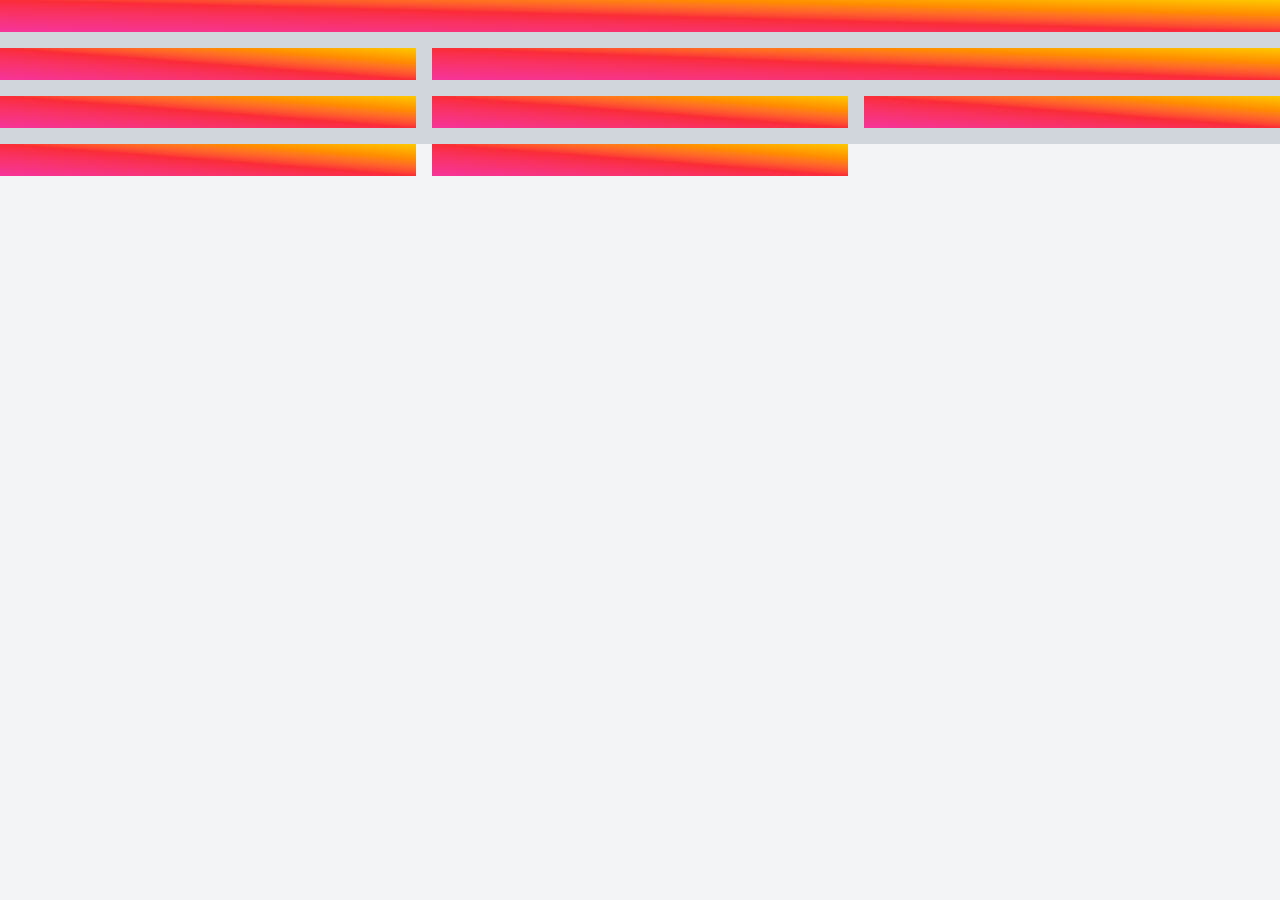
==== index.html @ cf245be6 "atualizando o repositorio para as aulas 7 e 8 XD usando as ferramentas de grid e flexbox" ====
<html lang="en">
<head>
    <meta charset="UTF-8">
    <meta name="viewport" content="width=device-width, initial-scale=1.0">
    <title>curso</title>
    <link rel="stylesheet" href="tailwind.css">
</head>

  <body class="bg-gray-100"> 
    <div class="grid grid-cols-3 gap-4 bg-gray-300 h-36">
 <div class="col-span-3 p-4 text-white bg-gradient-to-bl from-yellow-400 via-red-500 to-pink-500"></div>
 <div class="p-4 text-white bg-gradient-to-bl from-yellow-400 via-red-500 to-pink-500"></div>
 <div class="col-span-2 text-white bg-gradient-to-bl from-yellow-400 via-red-500 to-pink-500"></div>
 <div class="p-4 text-white bg-gradient-to-bl from-yellow-400 via-red-500 to-pink-500"></div>
 <div class="p-4 text-white bg-gradient-to-bl from-yellow-400 via-red-500 to-pink-500"></div>
 <div class="p-4 text-white bg-gradient-to-bl from-yellow-400 via-red-500 to-pink-500"></div>
 <div class="col-span-1 text-white bg-gradient-to-bl from-yellow-400 via-red-500 to-pink-500"></div>
 <div class="p-4 text-white bg-gradient-to-bl from-yellow-400 via-red-500 to-pink-500"></div>
</div>

</body>

</html>
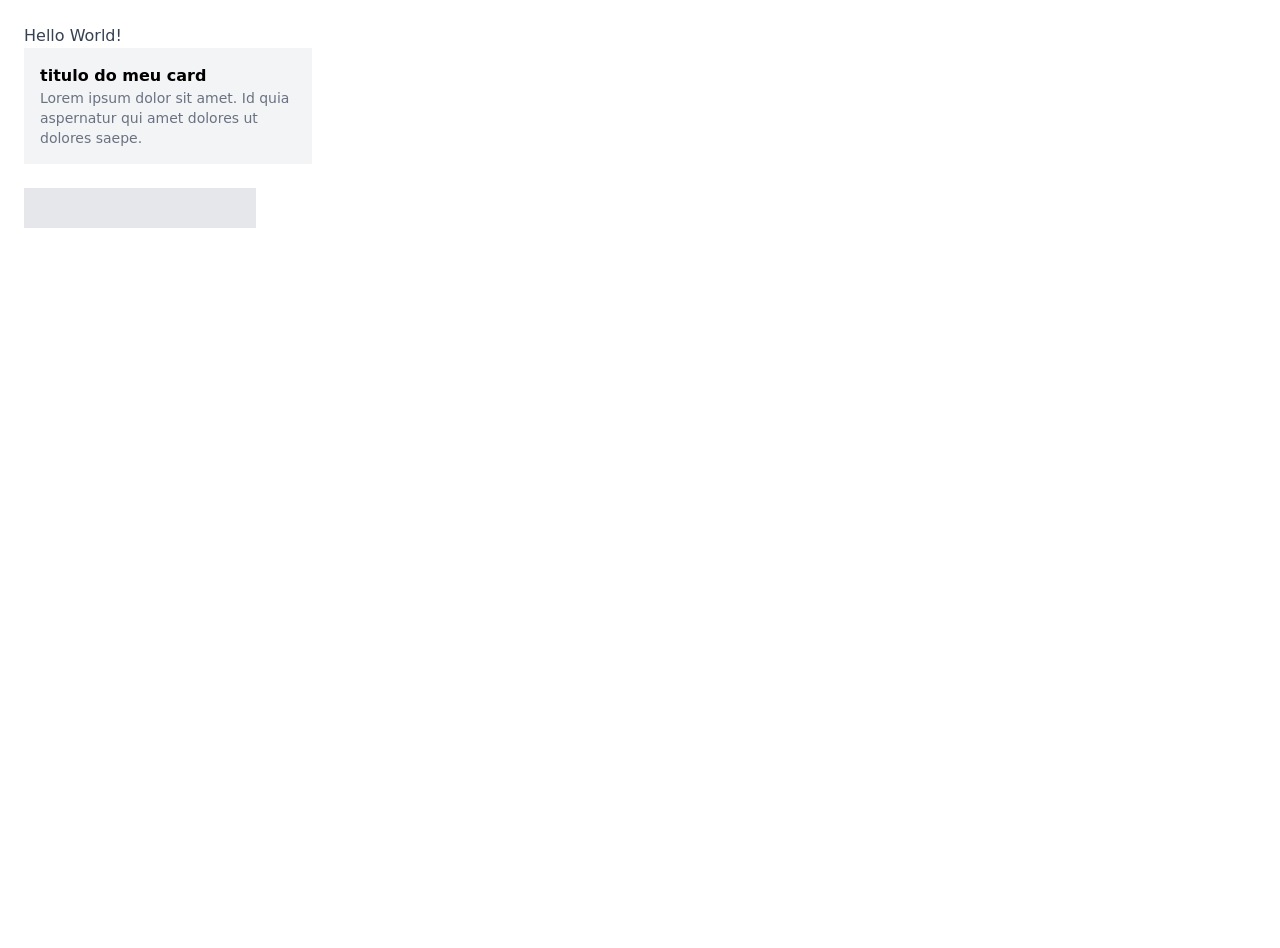
==== commit bcbff0d4: "Atualizando os arquivos para as aulas 9 e 10 XD" ====
--- a/index.html
+++ b/index.html
@@ -6,17 +6,20 @@
     <link rel="stylesheet" href="tailwind.css">
 </head>
 
-  <body class="bg-gray-100"> 
-    <div class="grid grid-cols-3 gap-4 bg-gray-300 h-36">
- <div class="col-span-3 p-4 text-white bg-gradient-to-bl from-yellow-400 via-red-500 to-pink-500"></div>
- <div class="p-4 text-white bg-gradient-to-bl from-yellow-400 via-red-500 to-pink-500"></div>
- <div class="col-span-2 text-white bg-gradient-to-bl from-yellow-400 via-red-500 to-pink-500"></div>
- <div class="p-4 text-white bg-gradient-to-bl from-yellow-400 via-red-500 to-pink-500"></div>
- <div class="p-4 text-white bg-gradient-to-bl from-yellow-400 via-red-500 to-pink-500"></div>
- <div class="p-4 text-white bg-gradient-to-bl from-yellow-400 via-red-500 to-pink-500"></div>
- <div class="col-span-1 text-white bg-gradient-to-bl from-yellow-400 via-red-500 to-pink-500"></div>
- <div class="p-4 text-white bg-gradient-to-bl from-yellow-400 via-red-500 to-pink-500"></div>
+  <body class="bg-gray100 m-6 h-screen"> 
+<h1 class="text-gray-700 hover:text-blue-700 hover:underline">
+  Hello World!
+</h1>
+
+<div class="group w-72 bg-gray-100 p-4">
+<h4 class="font-bold group-hover:text-blue-300">titulo do meu card</h4>
+<p class="text-gray-500 text-sm group-hover:text-gray-300">Lorem ipsum dolor sit amet. Id quia aspernatur qui amet dolores ut dolores saepe.</p>
 </div>
+
+<br>
+
+<input type="text"
+ class="bg-gray-200 hover:bg-gray-300 px-4 py-2 focus:text-blue-300">
 
 </body>
 
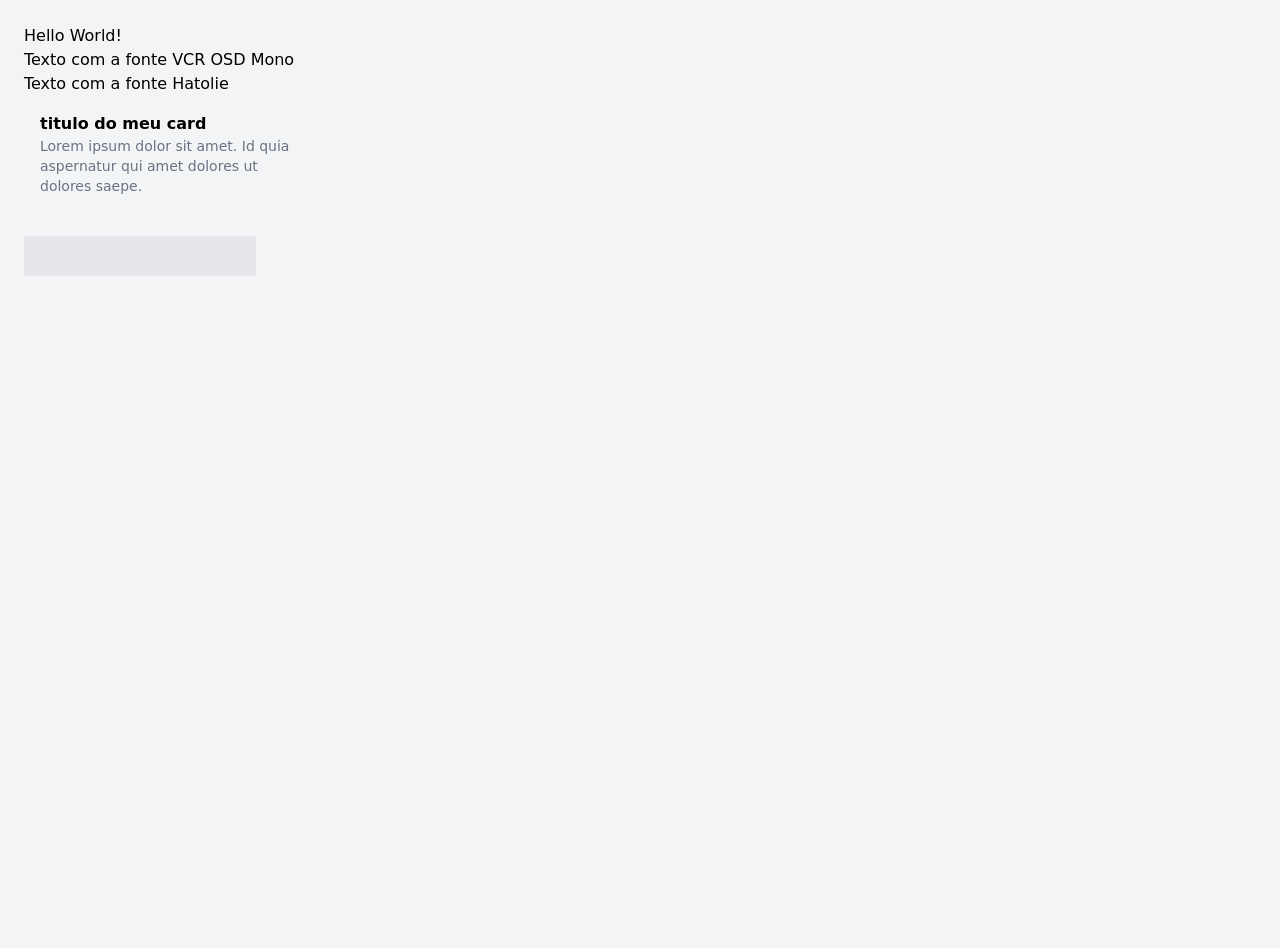
==== commit 2a45e2d9: "commit das aulas 11 e 12 XD adicionando um arquivo .js para poder personalizar o tailwind. adiciona" ====
--- a/index.html
+++ b/index.html
@@ -1,4 +1,4 @@
-<html lang="en">
+<html lang="en" class="dark">
 <head>
     <meta charset="UTF-8">
     <meta name="viewport" content="width=device-width, initial-scale=1.0">
@@ -6,10 +6,13 @@
     <link rel="stylesheet" href="tailwind.css">
 </head>
 
-  <body class="bg-gray100 m-6 h-screen"> 
-<h1 class="text-gray-700 hover:text-blue-700 hover:underline">
+  <body class="bg-gray-100 dark:bg-gray-800 m-6 h-screen"> 
+<h1 class="font-vcr text-black hover:text-blue-700 hover:underline dark:text-gray-300">
   Hello World!
 </h1>
+
+<p class="font-vcr text-xl text-black dark:text-gray-300">Texto com a fonte VCR OSD Mono</p>
+<p class="font-Hatolie text-4xl text-black dark:text-gray-300">Texto com a fonte Hatolie</p>
 
 <div class="group w-72 bg-gray-100 p-4">
 <h4 class="font-bold group-hover:text-blue-300">titulo do meu card</h4>
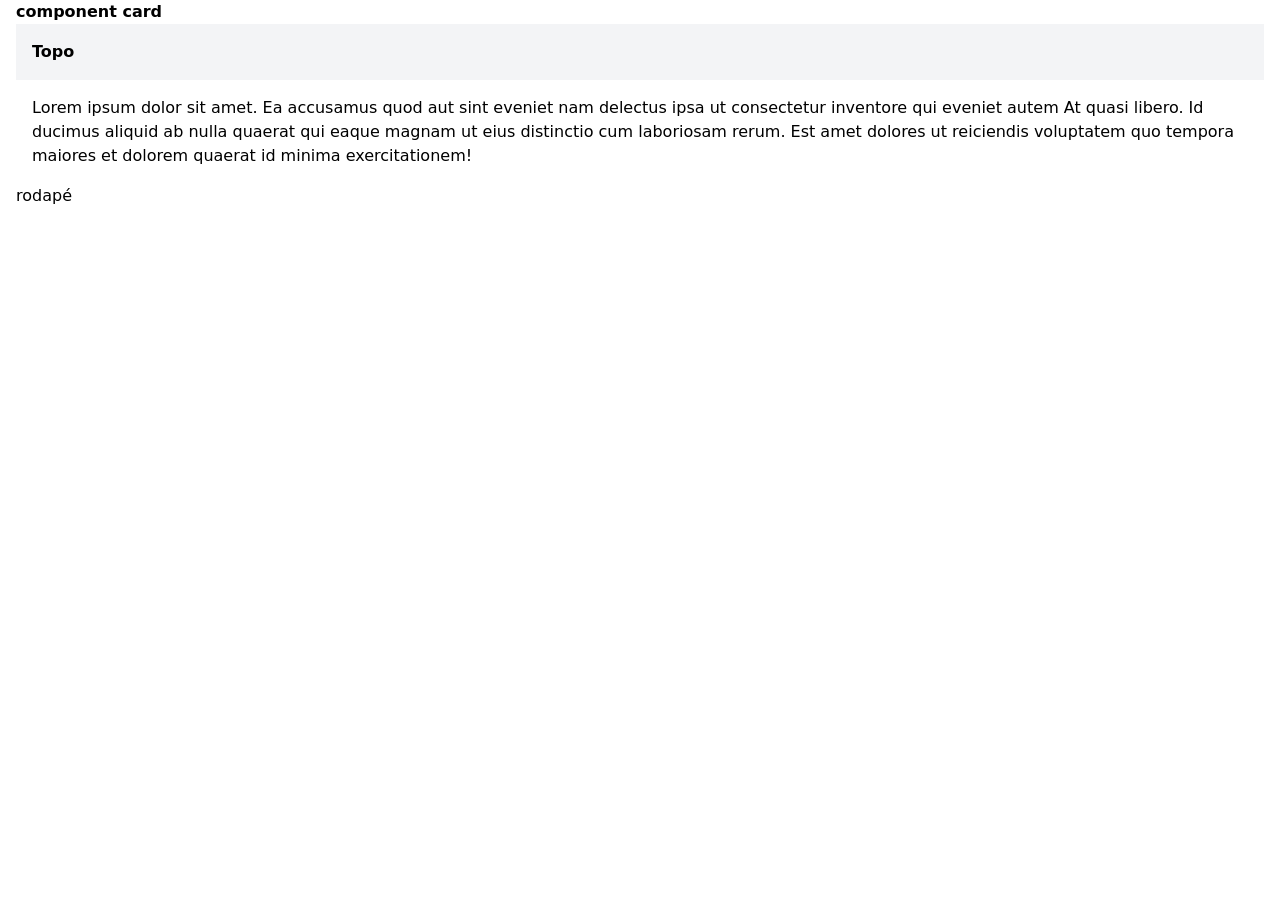
==== commit 8e3c54d8: "Aulas 13 e 14 XD Criando um novo arquivo .css para pode criar classes customizaveis no tailwind.css" ====
--- a/index.html
+++ b/index.html
@@ -6,24 +6,25 @@
     <link rel="stylesheet" href="tailwind.css">
 </head>
 
-  <body class="bg-gray-100 dark:bg-gray-800 m-6 h-screen"> 
-<h1 class="font-vcr text-black hover:text-blue-700 hover:underline dark:text-gray-300">
-  Hello World!
-</h1>
+  <body class="bg-gray-50 dark:bg-gray-800"> 
+      <div class="container mx-auto px-4 py-8">
+    <h6 class="dark:text-gray-50 font-vcr font-bold mb-2">component card</h6>
 
-<p class="font-vcr text-xl text-black dark:text-gray-300">Texto com a fonte VCR OSD Mono</p>
-<p class="font-Hatolie text-4xl text-black dark:text-gray-300">Texto com a fonte Hatolie</p>
+    <div class="font-vcr bg-white dark:bg-gray-700 rounded-lg shadow-md overflow-hidden">
+      <div class="w-full bg-gray-100 dark:bg-gray-900 p-4 border-b border-gray-100 dark:border-gray-500">
+        <h4 class="font-vcr font-bold dark:text-gray-50">Topo</h4>
 
-<div class="group w-72 bg-gray-100 p-4">
-<h4 class="font-bold group-hover:text-blue-300">titulo do meu card</h4>
-<p class="text-gray-500 text-sm group-hover:text-gray-300">Lorem ipsum dolor sit amet. Id quia aspernatur qui amet dolores ut dolores saepe.</p>
-</div>
+      </div>
 
-<br>
+      <div class="p-4 dark:text-gray-50">
+        Lorem ipsum dolor sit amet. Ea accusamus quod aut sint eveniet nam delectus ipsa ut consectetur inventore qui eveniet autem At quasi libero. Id ducimus aliquid ab nulla quaerat qui eaque magnam ut eius distinctio cum laboriosam rerum. Est amet dolores ut reiciendis voluptatem quo tempora maiores et dolorem quaerat id minima exercitationem!
+      </div>
 
-<input type="text"
- class="bg-gray-200 hover:bg-gray-300 px-4 py-2 focus:text-blue-300">
-
+      <div class="dark:text-gray-50 w-full bg-gray-50 dark:bg-gray-900 p-3 border-t border-gray-100 dark:border-gray-500">
+      rodapé
+    </div>
+  
+  </div>
 </body>
 
 </html> 
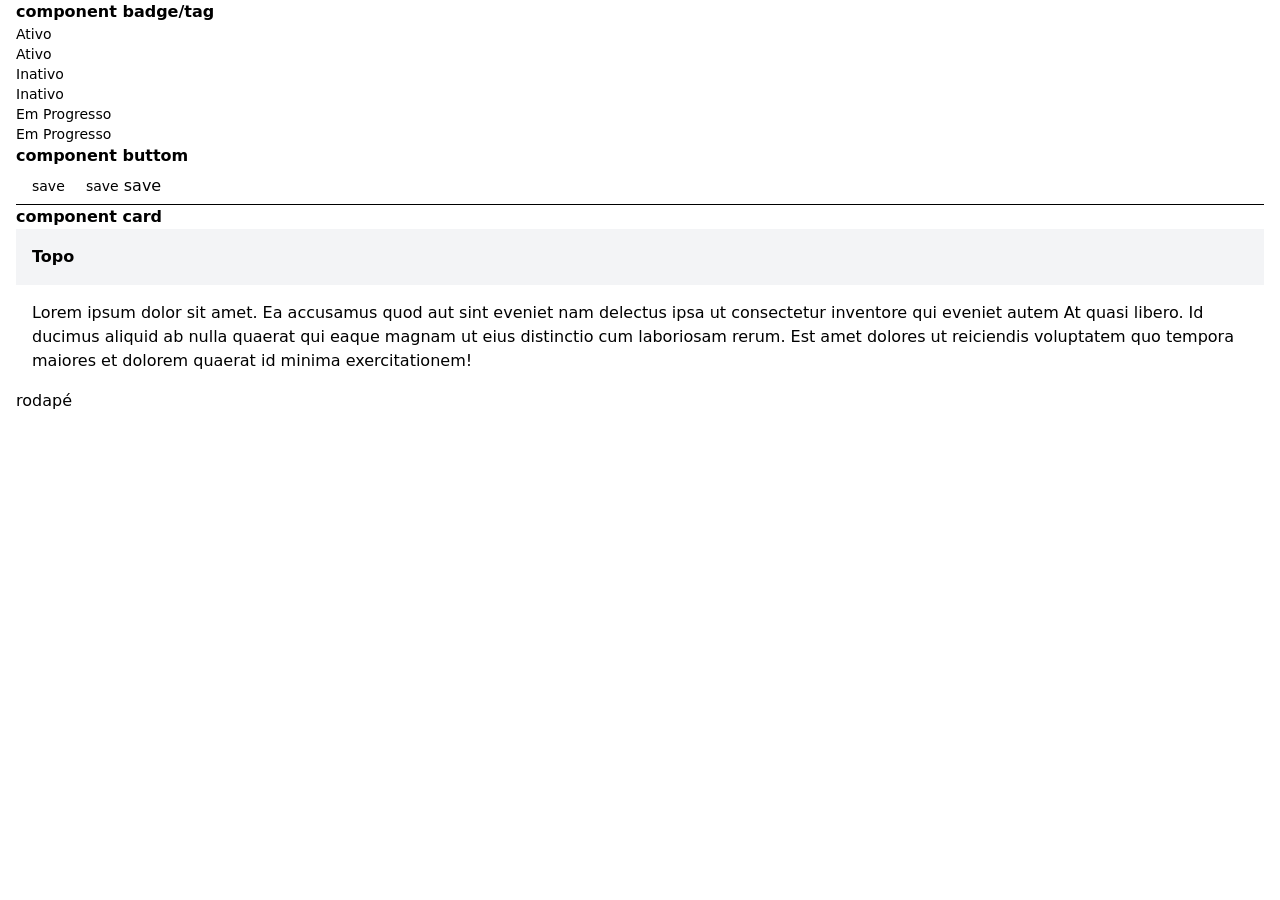
==== commit e0eb7808: "atualizando para as aulas 15 e 16 XD Adicionando component badge e component buttom XD" ====
--- a/index.html
+++ b/index.html
@@ -1,4 +1,4 @@
-<html lang="en" class="dark">
+<html lang="en" class="">
 <head>
     <meta charset="UTF-8">
     <meta name="viewport" content="width=device-width, initial-scale=1.0">
@@ -7,8 +7,67 @@
 </head>
 
   <body class="bg-gray-50 dark:bg-gray-800"> 
-      <div class="container mx-auto px-4 py-8">
+      <div class="container mx-auto px-4 py-8 space-y-8">
+
+        <div>
+          
+          <h6 class="dark:text-gray-50 font-vcr font-bold mb-2">component badge/tag</h6>
+
+          <div class="mb-2">
+          <div class="font-vcr inline-flex item-center text-sm bg-green-100 px-1.5 py-0.5 rounded-md text-green-800 font-medium">
+            Ativo
+          </div>
+
+          <div class="font-vcr inline-flex item-center text-sm bg-green-100 px-1.5 py-0.5 rounded-full text-green-800 font-medium">
+            Ativo
+          </div>
+          
+          </div>
+
+          <div class="mb-2">
+
+            <div class="font-vcr inline-flex item-center text-sm bg-red-100 px-1.5 py-0.5 rounded-md text-red-800 font-medium">
+              Inativo 
+            </div>
+  
+            <div class="font-vcr inline-flex item-center text-sm bg-red-100 px-1.5 py-0.5 rounded-full text-red-800 font-medium">
+              Inativo
+            </div>
+
+          </div>
+
+          <div class="mb-2">
+
+            <div class="font-vcr inline-flex item-center text-sm bg-yellow-100 px-1.5 py-0.5 rounded-md text-yellow-800 font-medium">
+              Em Progresso 
+            </div>
+  
+            <div class="font-vcr inline-flex item-center text-sm bg-yellow-100 px-1.5 py-0.5 rounded-full text-yellow-800 font-medium">
+              Em Progresso 
+            </div>
+
+          </div>
+
+        </div>
+
+        <div>
+          <h6 class="dark:text-gray-50 font-vcr font-bold mb-2">component buttom</h6>
+          <button class="text-sm font-vcr bg-blue-500 hover:bg-blue-600 px-4 py-1 rounded text-white shadow">
+            save
+          </button>
+
+          <button class="text-sm font-vcr bg-blue-500 hover:bg-blue-600 px-6 py-2 rounded text-white shadow">
+            save
+          </button>
+
+          <button class="text-base font-vcr bg-blue-500 hover:bg-blue-600 px-8 py-3 rounded text-white shadow">
+            save
+          </button>
+
+        </div>
+        <hr>
     <h6 class="dark:text-gray-50 font-vcr font-bold mb-2">component card</h6>
+
 
     <div class="font-vcr bg-white dark:bg-gray-700 rounded-lg shadow-md overflow-hidden">
       <div class="w-full bg-gray-100 dark:bg-gray-900 p-4 border-b border-gray-100 dark:border-gray-500">
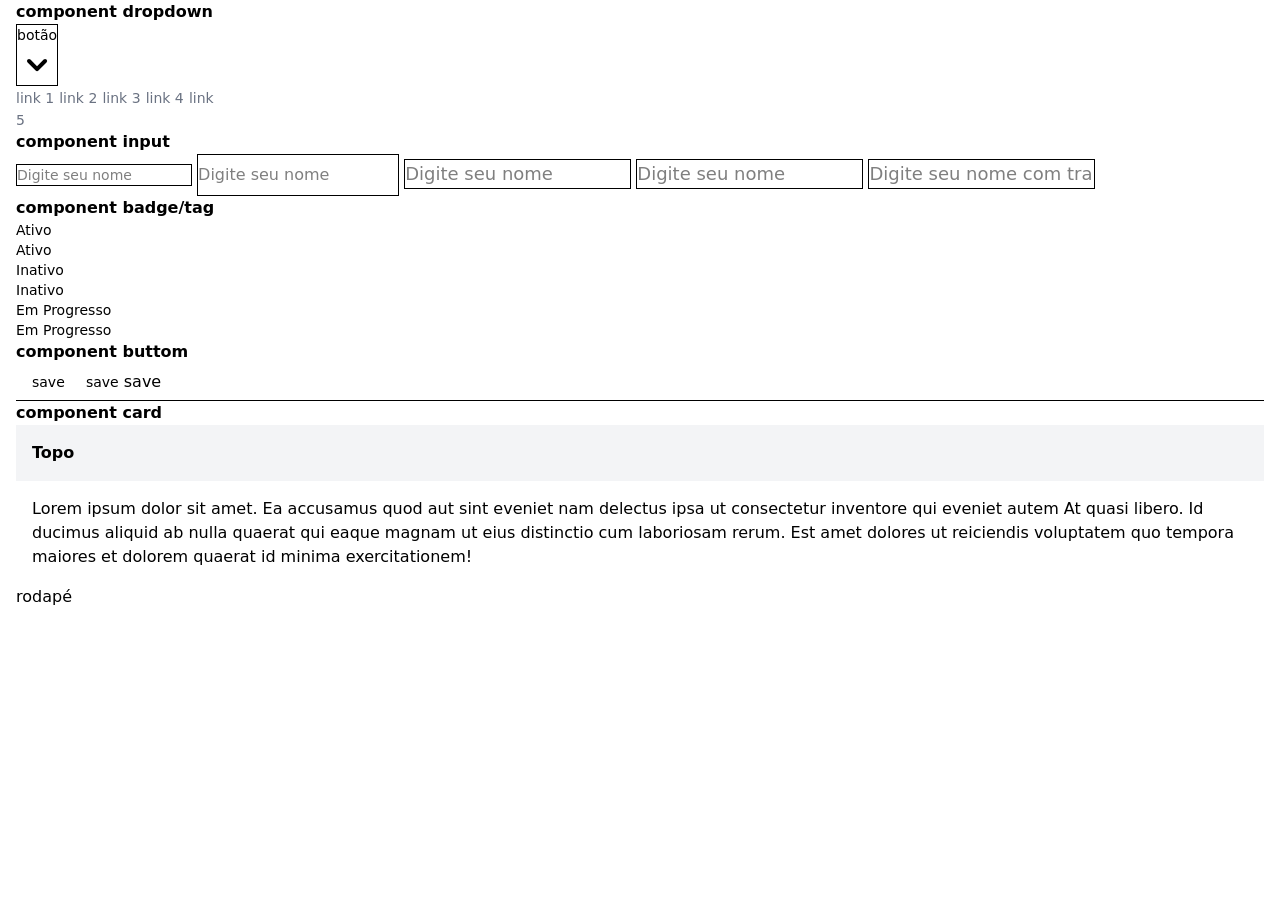
==== commit 1d2d1014: "Atualizando para as aulas 17 e 18 XD Adicionando componente de dropdown e componente de input XD" ====
--- a/index.html
+++ b/index.html
@@ -8,6 +8,43 @@
 
   <body class="bg-gray-50 dark:bg-gray-800"> 
       <div class="container mx-auto px-4 py-8 space-y-8">
+        <div>
+          <h6 class="dark:text-gray-50 font-vcr font-bold mb-2">component dropdown</h6>
+          <div class="relative">
+            <button class="flex item-center bg-white border border-gray-300 focus:border-blue-500 rounded px-3 py-1 text-sm text-gray-800 placeholder-gray-300 focus:outline-none font-vcr shadow-md">
+              botão
+
+              <svg xmlns="http://www.w3.org/2000/svg" class="h-5 w-5 ml-1" viewBox="0 0 20 20" fill="currentColor">
+                <path fill-rule="evenodd" d="M5.293 7.293a1 1 0 011.414 0L10 10.586l3.293-3.293a1 1 0 111.414 1.414l-4 4a1 1 0 01-1.414 0l-4-4a1 1 0 010-1.414z" clip-rule="evenodd" />
+              </svg>
+
+            </button>
+            <div class="absolute hidden bg-white border-gray-200 py-1 shadow-md rounded" style="width: 200px;">
+              <a href="" class="block text-sm text-gray-500 px-3 py-1 bg-white hover:bg-gray-100 transition duration-500 ease-in-out">link 1</a>
+              <a href="" class="block text-sm text-gray-500 px-3 py-1 bg-white hover:bg-gray-100 transition duration-500 ease-in-out">link 2</a>
+              <a href="" class="block text-sm text-gray-500 px-3 py-1 bg-white hover:bg-gray-100 transition duration-500 ease-in-out">link 3</a>
+              <a href="" class="block text-sm text-gray-500 px-3 py-1 bg-white hover:bg-gray-100 transition duration-500 ease-in-out">link 4</a>
+              <a href="" class="block text-sm text-gray-500 px-3 py-1 bg-white hover:bg-gray-100 transition duration-500 ease-in-out">link 5</a>
+            </div>
+          </div>
+        </div>
+        <div>
+        <h6 class="dark:text-gray-50 font-vcr font-bold mb-2">component input</h6>
+        <div class="space-y-4">
+
+            <input type="text" placeholder="Digite seu nome" class="w-full bg-gray-50 border border-gray-300 focus:border-blue-500 rounded px-2 py-1 text-sm text-gray-800 placeholder-gray-300 focus:outline-none font-vcr">
+
+            <input type="text" placeholder="Digite seu nome" class="w-full bg-gray-50 border border-gray-300 focus:border-blue-500 rounded px-3 py-2 text-base text-gray-800 placeholder-gray-300 focus:outline-none font-vcr">
+
+            <input type="text" placeholder="Digite seu nome" class="w-full bg-gray-50 border border-gray-300 focus:border-blue-500 rounded px-3 py-3 text-lg text-gray-800 placeholder-gray-300 focus:outline-none font-vcr">
+
+            <input type="text" placeholder="Digite seu nome" class="w-full bg-gray-50 border border-gray-300 focus:border-blue-500 focus:ring-2 focus:ring-blue-500 focus:ring-opacity-20 rounded px-3 py-3 text-lg text-gray-800 placeholder-gray-300 focus:outline-none font-vcr">
+        
+            <input type="text" placeholder="Digite seu nome com transition" class="w-full bg-gray-50 border border-gray-300 focus:border-blue-500 focus:ring-2 focus:ring-blue-500 focus:ring-opacity-20 rounded px-3 py-3 text-lg text-gray-800 placeholder-gray-300 focus:outline-none font-vcr transition duration-500 ease-in-out">
+        
+          </div>
+        
+        </div>
 
         <div>
           
@@ -52,15 +89,15 @@
 
         <div>
           <h6 class="dark:text-gray-50 font-vcr font-bold mb-2">component buttom</h6>
-          <button class="text-sm font-vcr bg-blue-500 hover:bg-blue-600 px-4 py-1 rounded text-white shadow">
+          <button class="text-sm font-vcr bg-blue-500 hover:bg-blue-600 px-4 py-1 rounded text-white shadow transition duration-500 ease-in-out">
             save
           </button>
 
-          <button class="text-sm font-vcr bg-blue-500 hover:bg-blue-600 px-6 py-2 rounded text-white shadow">
+          <button class="text-sm font-vcr bg-blue-500 hover:bg-blue-600 px-6 py-2 rounded text-white shadow transition duration-500 ease-in-out">
             save
           </button>
 
-          <button class="text-base font-vcr bg-blue-500 hover:bg-blue-600 px-8 py-3 rounded text-white shadow">
+          <button class="text-base font-vcr bg-blue-500 hover:bg-blue-600 px-8 py-3 rounded text-white shadow transition duration-500 ease-in-out">
             save
           </button>
 
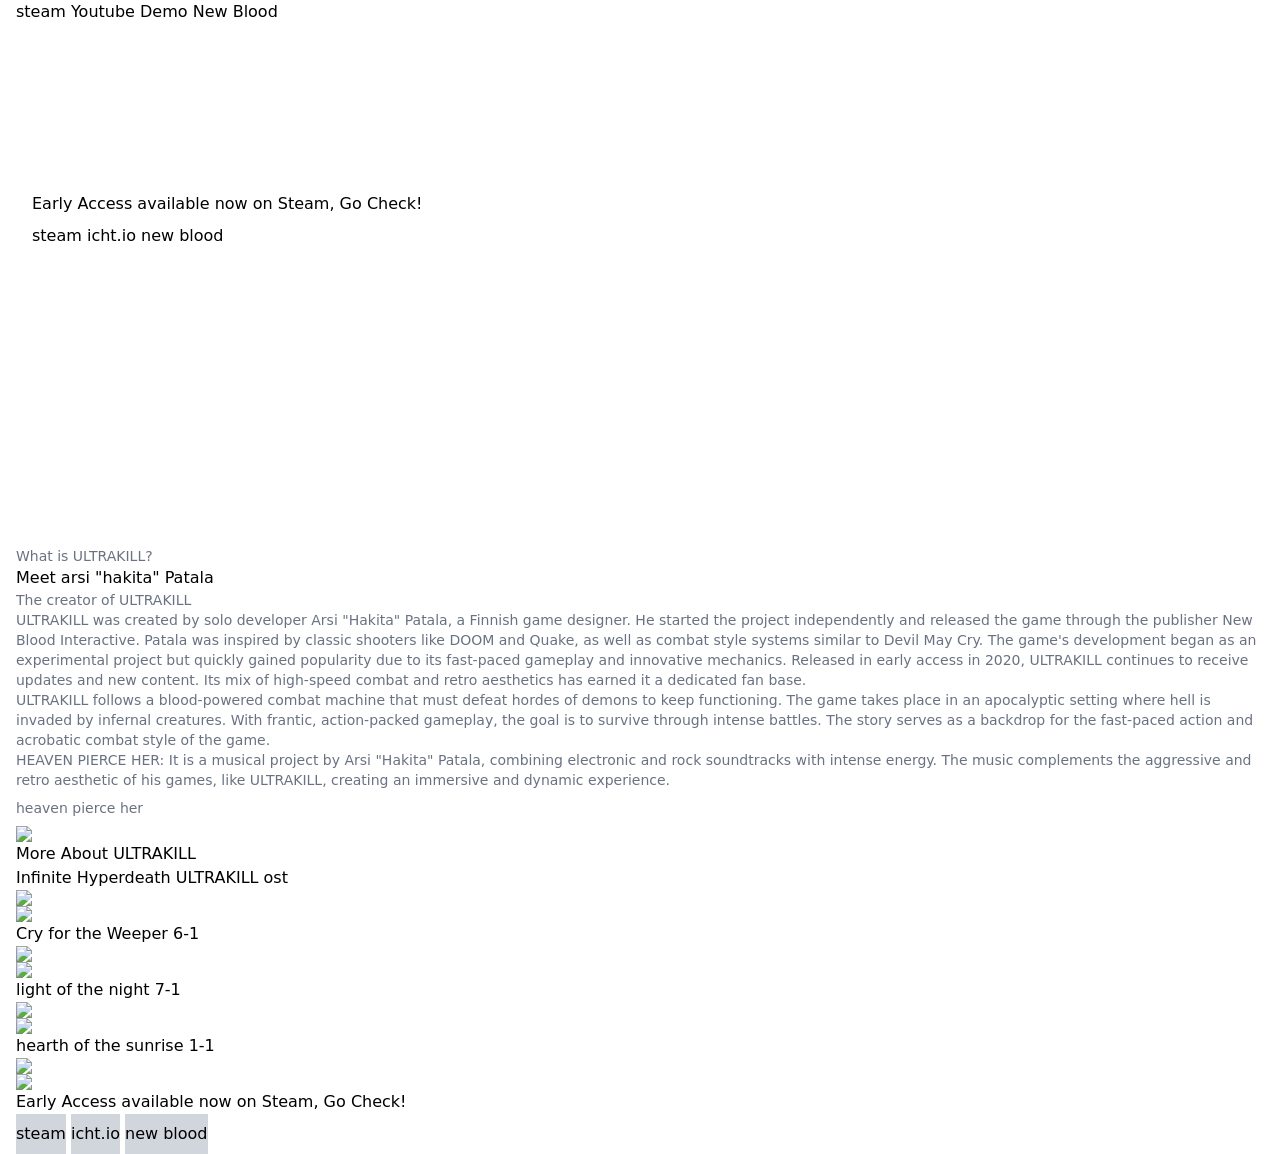
==== commit abc07c07: "Ultimas 2 aulas XD Adicionando o roda pé e finalizando a estrutura do site" ====
--- a/index.html
+++ b/index.html
@@ -1,126 +1,154 @@
-<html lang="en" class="">
+<!DOCTYPE html>
+<html lang="en">
 <head>
+    <link rel="icon" href="public/images/icon.png" type="image/png">
     <meta charset="UTF-8">
     <meta name="viewport" content="width=device-width, initial-scale=1.0">
-    <title>curso</title>
+    <title>Home Page</title>
     <link rel="stylesheet" href="tailwind.css">
 </head>
-
-  <body class="bg-gray-50 dark:bg-gray-800"> 
-      <div class="container mx-auto px-4 py-8 space-y-8">
-        <div>
-          <h6 class="dark:text-gray-50 font-vcr font-bold mb-2">component dropdown</h6>
-          <div class="relative">
-            <button class="flex item-center bg-white border border-gray-300 focus:border-blue-500 rounded px-3 py-1 text-sm text-gray-800 placeholder-gray-300 focus:outline-none font-vcr shadow-md">
-              botão
-
-              <svg xmlns="http://www.w3.org/2000/svg" class="h-5 w-5 ml-1" viewBox="0 0 20 20" fill="currentColor">
-                <path fill-rule="evenodd" d="M5.293 7.293a1 1 0 011.414 0L10 10.586l3.293-3.293a1 1 0 111.414 1.414l-4 4a1 1 0 01-1.414 0l-4-4a1 1 0 010-1.414z" clip-rule="evenodd" />
-              </svg>
-
-            </button>
-            <div class="absolute hidden bg-white border-gray-200 py-1 shadow-md rounded" style="width: 200px;">
-              <a href="" class="block text-sm text-gray-500 px-3 py-1 bg-white hover:bg-gray-100 transition duration-500 ease-in-out">link 1</a>
-              <a href="" class="block text-sm text-gray-500 px-3 py-1 bg-white hover:bg-gray-100 transition duration-500 ease-in-out">link 2</a>
-              <a href="" class="block text-sm text-gray-500 px-3 py-1 bg-white hover:bg-gray-100 transition duration-500 ease-in-out">link 3</a>
-              <a href="" class="block text-sm text-gray-500 px-3 py-1 bg-white hover:bg-gray-100 transition duration-500 ease-in-out">link 4</a>
-              <a href="" class="block text-sm text-gray-500 px-3 py-1 bg-white hover:bg-gray-100 transition duration-500 ease-in-out">link 5</a>
-            </div>
-          </div>
-        </div>
-        <div>
-        <h6 class="dark:text-gray-50 font-vcr font-bold mb-2">component input</h6>
-        <div class="space-y-4">
-
-            <input type="text" placeholder="Digite seu nome" class="w-full bg-gray-50 border border-gray-300 focus:border-blue-500 rounded px-2 py-1 text-sm text-gray-800 placeholder-gray-300 focus:outline-none font-vcr">
-
-            <input type="text" placeholder="Digite seu nome" class="w-full bg-gray-50 border border-gray-300 focus:border-blue-500 rounded px-3 py-2 text-base text-gray-800 placeholder-gray-300 focus:outline-none font-vcr">
-
-            <input type="text" placeholder="Digite seu nome" class="w-full bg-gray-50 border border-gray-300 focus:border-blue-500 rounded px-3 py-3 text-lg text-gray-800 placeholder-gray-300 focus:outline-none font-vcr">
-
-            <input type="text" placeholder="Digite seu nome" class="w-full bg-gray-50 border border-gray-300 focus:border-blue-500 focus:ring-2 focus:ring-blue-500 focus:ring-opacity-20 rounded px-3 py-3 text-lg text-gray-800 placeholder-gray-300 focus:outline-none font-vcr">
-        
-            <input type="text" placeholder="Digite seu nome com transition" class="w-full bg-gray-50 border border-gray-300 focus:border-blue-500 focus:ring-2 focus:ring-blue-500 focus:ring-opacity-20 rounded px-3 py-3 text-lg text-gray-800 placeholder-gray-300 focus:outline-none font-vcr transition duration-500 ease-in-out">
-        
-          </div>
-        
+<body class="bg-gray-50 font-vcr">
+    <!-- Header -->
+     <div>
+        <div class="container mx-auto px-4 h-24 flex items-center">
+        <div class="font-black">
+            <img src="public/images/Logo.png" class="h-12" alt="">
         </div>
 
-        <div>
-          
-          <h6 class="dark:text-gray-50 font-vcr font-bold mb-2">component badge/tag</h6>
+        <ul class="ml-auto" >
+            <li class="space-x-4">
+                <a href="https://store.steampowered.com/app/1229490/ULTRAKILL/" class="font-vcr text-md text-gray-600 hover:text-gray-900 transition duration-500 ease-in-out">steam</a>
+                <a href="http://youtube.com/channel/UC2R-KAGDm9vo_gDUtY34z_w" class="font-vcr text-md text-gray-600 hover:text-gray-900 transition duration-500 ease-in-out">Youtube</a>
+                <a href="https://hakita.itch.io/ultrakill-prelude" class="font-vcr text-md text-gray-600 hover:text-gray-900 transition duration-500 ease-in-out">Demo</a>
+                <a href="https://newblood.games/" class="font-vcr text-md text-gray-600 hover:text-gray-900 transition duration-500 ease-in-out"">New Blood</a>
+            </li>
+        </ul>
+        </div>
+    </div>
+    <!-- /Header -->
 
-          <div class="mb-2">
-          <div class="font-vcr inline-flex item-center text-sm bg-green-100 px-1.5 py-0.5 rounded-md text-green-800 font-medium">
-            Ativo
-          </div>
+        <!-- banner -->
+         <div  class="container mx-auto px-4 rounded-lg" style="background: url('public/images/kill.png'); height: 450px; background-position: center; background-repeat: no-repeat; background-size: cover; filter: brightness(70%);">
+            <div class="container mx-auto px-4 h-full flex items-center justify-center">
+                <div class="text-center">
+                    <img src="public/images/Logo.png" class="h-24 brightness-hover mb-1 flex items-center justify-center" alt="">
+                    <style>
+                        .brightness-hover {
+                          filter: brightness(100%);
+                          transition: filter 0.5s ease-in-out;
+                        }
+                      
+                        .brightness-hover:hover {
+                          filter: brightness(150%);
+                        }
+                      </style>
 
-          <div class="font-vcr inline-flex item-center text-sm bg-green-100 px-1.5 py-0.5 rounded-full text-green-800 font-medium">
-            Ativo
-          </div>
-          
-          </div>
+                    <p class="font-vcr text-white text-xl hover:text-white transition duration-500 ease-in-out">Early Access available now on Steam, Go Check!</p>
+                    <div class="mt-5 flex item-center">
+                    <div class="space-x-8 text-center"> 
+                    <a href="https://store.steampowered.com/app/1229490/ULTRAKILL/">
+                    <button class="w-44 font-vcr bg-blue-600 hover:bg-blue-400 px-3 py-2 rounded text-gray-800 transition duration-500 ease-in-out">steam</button>
+                    </a>    
+                    
+                    <a href="https://hakita.itch.io/ultrakill-prelude">
+                    <button class="w-44 font-vcr bg-pink-500 hover:bg-pink-400 px-3 py-2 rounded text-gray-800 transition duration-500 ease-in-out">icht.io</button>
+                    </a>
+                    
+                    <a href="https://newblood.games/">
+                    <button class="w-44 font-vcr bg-red-500 hover:bg-red-400 px-3 py-2 rounded text-gray-800 transition duration-500 ease-in-out">new blood</button>
+                    </a>
+                        </div>
+                    </div>
+                </div>
+            </div>
+         </div>
+        <!-- /banner -->
 
-          <div class="mb-2">
+        <!-- Hakita -->
+         <div>
+            <div class="container max-w-5xl mx-auto px-4 py-20 text-gray-600">
+                <div class="flex">
+                    <div class="pr-10">
+                        <div class="text-sm text-gray-500 font-medium ">What is ULTRAKILL?</div>
+                        <div class="text-2xl">Meet arsi "hakita" Patala</div>
+                        <div class="text-sm text-gray-500 font-medium">The creator of ULTRAKILL</div>
+                        <div class="text-sm text-gray-500 font-medium mt-4">
+                            <p class="mb-4 hover:text-gray-700 transition duration-500 ease-in-out">ULTRAKILL was created by solo developer Arsi "Hakita" Patala, a Finnish game designer. He started the project independently and released the game through the publisher New Blood Interactive. Patala was inspired by classic shooters like DOOM and Quake, as well as combat style systems similar to Devil May Cry. The game's development began as an experimental project but quickly gained popularity due to its fast-paced gameplay and innovative mechanics. Released in early access in 2020, ULTRAKILL continues to receive updates and new content. Its mix of high-speed combat and retro aesthetics has earned it a dedicated fan base.</p>
+                            <p class="mb-4 hover:text-gray-700 transition duration-500 ease-in-out">ULTRAKILL follows a blood-powered combat machine that must defeat hordes of demons to keep functioning. The game takes place in an apocalyptic setting where hell is invaded by infernal creatures. With frantic, action-packed gameplay, the goal is to survive through intense battles. The story serves as a backdrop for the fast-paced action and acrobatic combat style of the game.</p>
+                            <p class="hover:text-gray-700 transition duration-500 ease-in-out">HEAVEN PIERCE HER: It is a musical project by Arsi "Hakita" Patala, combining electronic and rock soundtracks with intense energy. The music complements the aggressive and retro aesthetic of his games, like ULTRAKILL, creating an immersive and dynamic experience.</p>
+                            <a href="https://open.spotify.com/intl-pt/artist/5fKs3wJDbfdrr7qLQu0JpF">
+                                <button class="mt-4 w-44 font-vcr bg-red-800 hover:bg-red-600 px-3 py-2 rounded text-gray-50 transition duration-500 ease-in-out">heaven pierce her</button>
+                            </a>
+                            
+                        </div>
+                    </div>
 
-            <div class="font-vcr inline-flex item-center text-sm bg-red-100 px-1.5 py-0.5 rounded-md text-red-800 font-medium">
-              Inativo 
+                    <div class="flex-shrink-0 ml-auto">
+                        <img class="rounded-lg" src="public/images/hakita.jpg" width="425">
+                    </div>
+                </div>
             </div>
-  
-            <div class="font-vcr inline-flex item-center text-sm bg-red-100 px-1.5 py-0.5 rounded-full text-red-800 font-medium">
-              Inativo
+         </div>
+        <!-- /Hakita -->
+        
+        <!-- prints do jogo -->
+         <div>
+            <div class="container max-w-5xl mx-auto px-4">
+                <div>
+                    <h3 class="text-2xl text-center text-red-700 mb-8">More About ULTRAKILL</h3>
+                <div class="grid grid-cols-4 grid-rows-2 gap-6">
+
+                <div class="relative col-span-2 row-span-2 rounded-lg overflow-hidden">
+                    <div class="absolute bottom-0 pl-4 pb-4 text-white z-20">Infinite Hyperdeath ULTRAKILL ost</div>
+
+                    <img src="public/images/Shadow.png" class="w-full h-16 absolute bottom-0 left-0 right-0 z-10">
+                    <img src="public/images/Versus.png" class="w-full h-full object-cover">
+                </div>
+                <div class="relative col-span-2 h-40 rounded-lg overflow-hidden">
+                    <div class="absolute bottom-0 pl-4 pb-4 text-white z-20">Cry for the Weeper 6-1</div>
+                    <img src="public/images/Shadow.png" class="w-full h-16 absolute bottom-0 left-0 right-0 z-10">
+                    <img src="public/images/print-5.jpg " class="w-full h-full object-cover">
+                    
+                </div>
+                <div class="relative rounded-lg overflow-hidden">
+                    <div class="absolute bottom-0 pl-4 pb-4 text-white z-20">light of the night 7-1</div>
+                    <img src="public/images/Shadow.png" class="w-full h-16 absolute bottom-0 left-0 right-0 z-10">
+                    <img src="public/images/print-7.jpg" class="w-full h-full object-cover">
+                </div>
+                <div class="relative rounded-lg overflow-hidden">
+                    <div class="absolute bottom-0 pl-4 pb-4 text-white z-20">hearth of the sunrise 1-1</div>
+                    <img src="public/images/Shadow.png" class="w-full h-16 absolute bottom-0 left-0 right-0 z-10">
+                    <img src="public/images/pint-1.jpg" class="w-full h-full object-cover">
+                </div>
+
+                    </div>
+                </div>
+
             </div>
+         </div>
 
-          </div>
+        <!-- /prints do jogo -->
 
-          <div class="mb-2">
+         <!-- footer -->
+         <div class="py-20">
+            <div class="container mx-auto px-4 px-80">
+                <p class="font-vcr text-white text-xl hover:text-white transition duration-500 ease-in-out">Early Access available now on Steam, Go Check!</p>
+                <div class="mt-5 flex item-center">
+                <div class="space-x-8 text-center"> 
+                <a href="https://store.steampowered.com/app/1229490/ULTRAKILL/">
+                <button class="w-44 font-vcr bg-gray-300 hover:bg-blue-400 px-3 py-2 rounded text-gray-800 transition duration-500 ease-in-out">steam</button>
+                </a>    
+                
+                <a href="https://hakita.itch.io/ultrakill-prelude">
+                <button class="w-44 font-vcr bg-gray-300 hover:bg-pink-400 px-3 py-2 rounded text-gray-800 transition duration-500 ease-in-out">icht.io</button>
+                </a>
+                
+                <a href="https://newblood.games/">
+                <button class="w-44 font-vcr bg-gray-300 hover:bg-red-400 px-3 py-2 rounded text-gray-800 transition duration-500 ease-in-out">new blood</button>
+                </a>
 
-            <div class="font-vcr inline-flex item-center text-sm bg-yellow-100 px-1.5 py-0.5 rounded-md text-yellow-800 font-medium">
-              Em Progresso 
             </div>
-  
-            <div class="font-vcr inline-flex item-center text-sm bg-yellow-100 px-1.5 py-0.5 rounded-full text-yellow-800 font-medium">
-              Em Progresso 
-            </div>
+         </div>
 
-          </div>
-
-        </div>
-
-        <div>
-          <h6 class="dark:text-gray-50 font-vcr font-bold mb-2">component buttom</h6>
-          <button class="text-sm font-vcr bg-blue-500 hover:bg-blue-600 px-4 py-1 rounded text-white shadow transition duration-500 ease-in-out">
-            save
-          </button>
-
-          <button class="text-sm font-vcr bg-blue-500 hover:bg-blue-600 px-6 py-2 rounded text-white shadow transition duration-500 ease-in-out">
-            save
-          </button>
-
-          <button class="text-base font-vcr bg-blue-500 hover:bg-blue-600 px-8 py-3 rounded text-white shadow transition duration-500 ease-in-out">
-            save
-          </button>
-
-        </div>
-        <hr>
-    <h6 class="dark:text-gray-50 font-vcr font-bold mb-2">component card</h6>
-
-
-    <div class="font-vcr bg-white dark:bg-gray-700 rounded-lg shadow-md overflow-hidden">
-      <div class="w-full bg-gray-100 dark:bg-gray-900 p-4 border-b border-gray-100 dark:border-gray-500">
-        <h4 class="font-vcr font-bold dark:text-gray-50">Topo</h4>
-
-      </div>
-
-      <div class="p-4 dark:text-gray-50">
-        Lorem ipsum dolor sit amet. Ea accusamus quod aut sint eveniet nam delectus ipsa ut consectetur inventore qui eveniet autem At quasi libero. Id ducimus aliquid ab nulla quaerat qui eaque magnam ut eius distinctio cum laboriosam rerum. Est amet dolores ut reiciendis voluptatem quo tempora maiores et dolorem quaerat id minima exercitationem!
-      </div>
-
-      <div class="dark:text-gray-50 w-full bg-gray-50 dark:bg-gray-900 p-3 border-t border-gray-100 dark:border-gray-500">
-      rodapé
-    </div>
-  
-  </div>
 </body>
-
-</html> +</html>
